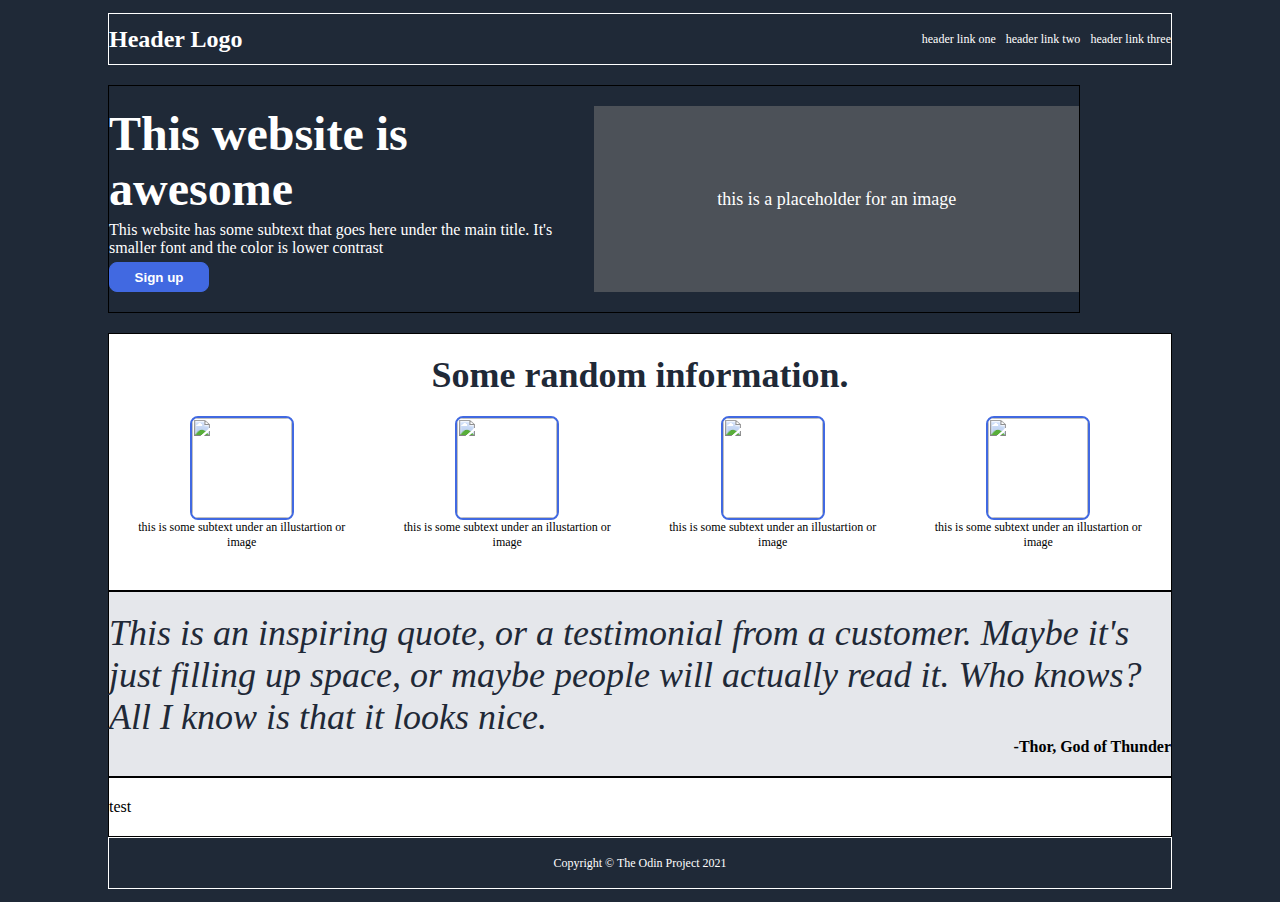
==== landing-page/index.html @ 37b2238a "basic landing page created" ====
<!DOCTYPE html>
<html lang="en">
<head>
    <meta charset="UTF-8">
    <meta http-equiv="X-UA-Compatible" content="IE=edge">
    <meta name="viewport" content="width=device-width, initial-scale=1.0">
    <link rel="stylesheet" href="style.css">
    <title>Document</title>
</head>
<body>
    <div class="header">
        <div class="logo">
            Header Logo
        </div>
        <ul class="header-links">
            <li>header link one</li>
            <li>header link two</li>
            <li>header link three</li>
        </ul>
    </div>
    <div class="one">
        <div class="modal">
            <div class="title">
                This website is awesome
            </div>
            <div>
                This website has some subtext that goes here
                under the main title. It's smaller font and the color
                is lower contrast
            </div>
            <button> Sign up</button>
        </div>

        <div class="image-placeholder">
            this is a placeholder for an image
        </div>
    </div>
    <div class="two">
        <div class="info-header">Some random information.</div>
        <div class="info-cards">
            <div class="card"> <img class="info-image" src=""> this is some subtext under an illustartion or image</div>
            <div class="card"> <img class="info-image" src=""> this is some subtext under an illustartion or image</div>
            <div class="card"> <img class="info-image" src=""> this is some subtext under an illustartion or image</div>
            <div class="card"> <img class="info-image" src=""> this is some subtext under an illustartion or image</div>
        </div>
    </div>
    <div class="three">
        <div class="quote">This is an inspiring quote, or a testimonial from a customer.
            Maybe it's just filling up space, or maybe people will actually read it.
            Who knows? All I know is that it looks nice.
        </div>
        <div class="quote-signature">-Thor, God of Thunder</div>
        
    </div>
    <div class="four">
        test
    </div>
    <div class="footer">
        Copyright &copy; The Odin Project 2021
    </div>
</body>
</html>
---- landing-page/style.css ----
body {
    display: flex;
    flex-direction: column;
    justify-content: stretch;
    background-color: #1f2937;
    padding: 5px 100px;
}

.header{ 
    display: flex;
    justify-content: space-between;
    align-items: center;
    color: white;
    flex: auto;
}

.one {
    width: fit-content;
    flex: auto;
    display: flex;
    color: white;
    gap: 10px;
    margin: 20px 0;
}

.modal {
    display: flex;
    flex-direction: column;
    justify-content: space-evenly;
    align-items: flex-start;
    gap: 5px;
}

.modal .title {
    font-size: 48px;
    font-weight: bolder;
}

.modal button {
    width: 100px;
    height: 30px;
    background-color: royalblue;
    border: 1px solid royalblue;
    color: white;
    font-weight: bold;
}

.image-placeholder {
    background-color: rgba(121,121,121,0.5);
    flex: 1 0 50%;
    align-self: stretch;
    display: flex;
    justify-content: center;
    align-items: center;
    font-size: 18px;
}

button {
    padding: 8px 16px;
    border-radius: 8px;
    display: flex;
    align-items: center;
    justify-content: center;
  }

.two {
    display: flex;
    flex-direction: column;
    background-color: white;
    justify-content: center;
    align-items: center;
}

.info-header {
    font-size: 36px;
    font-weight: bolder;
    color: #1f2937;
}

.info-cards {
    display: flex;
    justify-content: center;
    align-items: center;
    text-align: center;
    font-size: 12px;
}

.info-image {
    border: 2px solid royalblue;
    border-radius: 8px;
    height: 100px;
    width: 100px;
}

.card {
    display: flex;
    flex-direction: column;
    justify-content: center;
    align-items: center;
    margin: 20px;
}

.three {
    flex: auto;
    display: flex;
    flex-direction: column;
    background-color: #e5e7eb;
    justify-content: center;
    align-items: center;
}

.quote {
     font-size: 36px;
     font-weight: lighter;
     font-style: italic;
     color: #1f2937;
}

.quote-signature {
    margin-left: auto;
    font-weight: bolder;
}

.four {
    flex: auto;
    background-color: white;
}

.one, .two, .three, .four {
    border: black solid 1px;
    padding: 20px 0;
}

.logo {
    font-size: 24px;
    font-weight: bolder;
}

.header-links {
    display: flex;
    gap: 10px;
    font-size: 12px;
}

ul {
    list-style-type: none;
}

.footer {
    display: flex;
    align-items: center;
    justify-content: center;
    font-size: 12px;
    color: white;
    margin-top: auto;
}

.footer, .header {
    padding: 10px 0;
    height: 30px;
    border: 1px solid white;
}
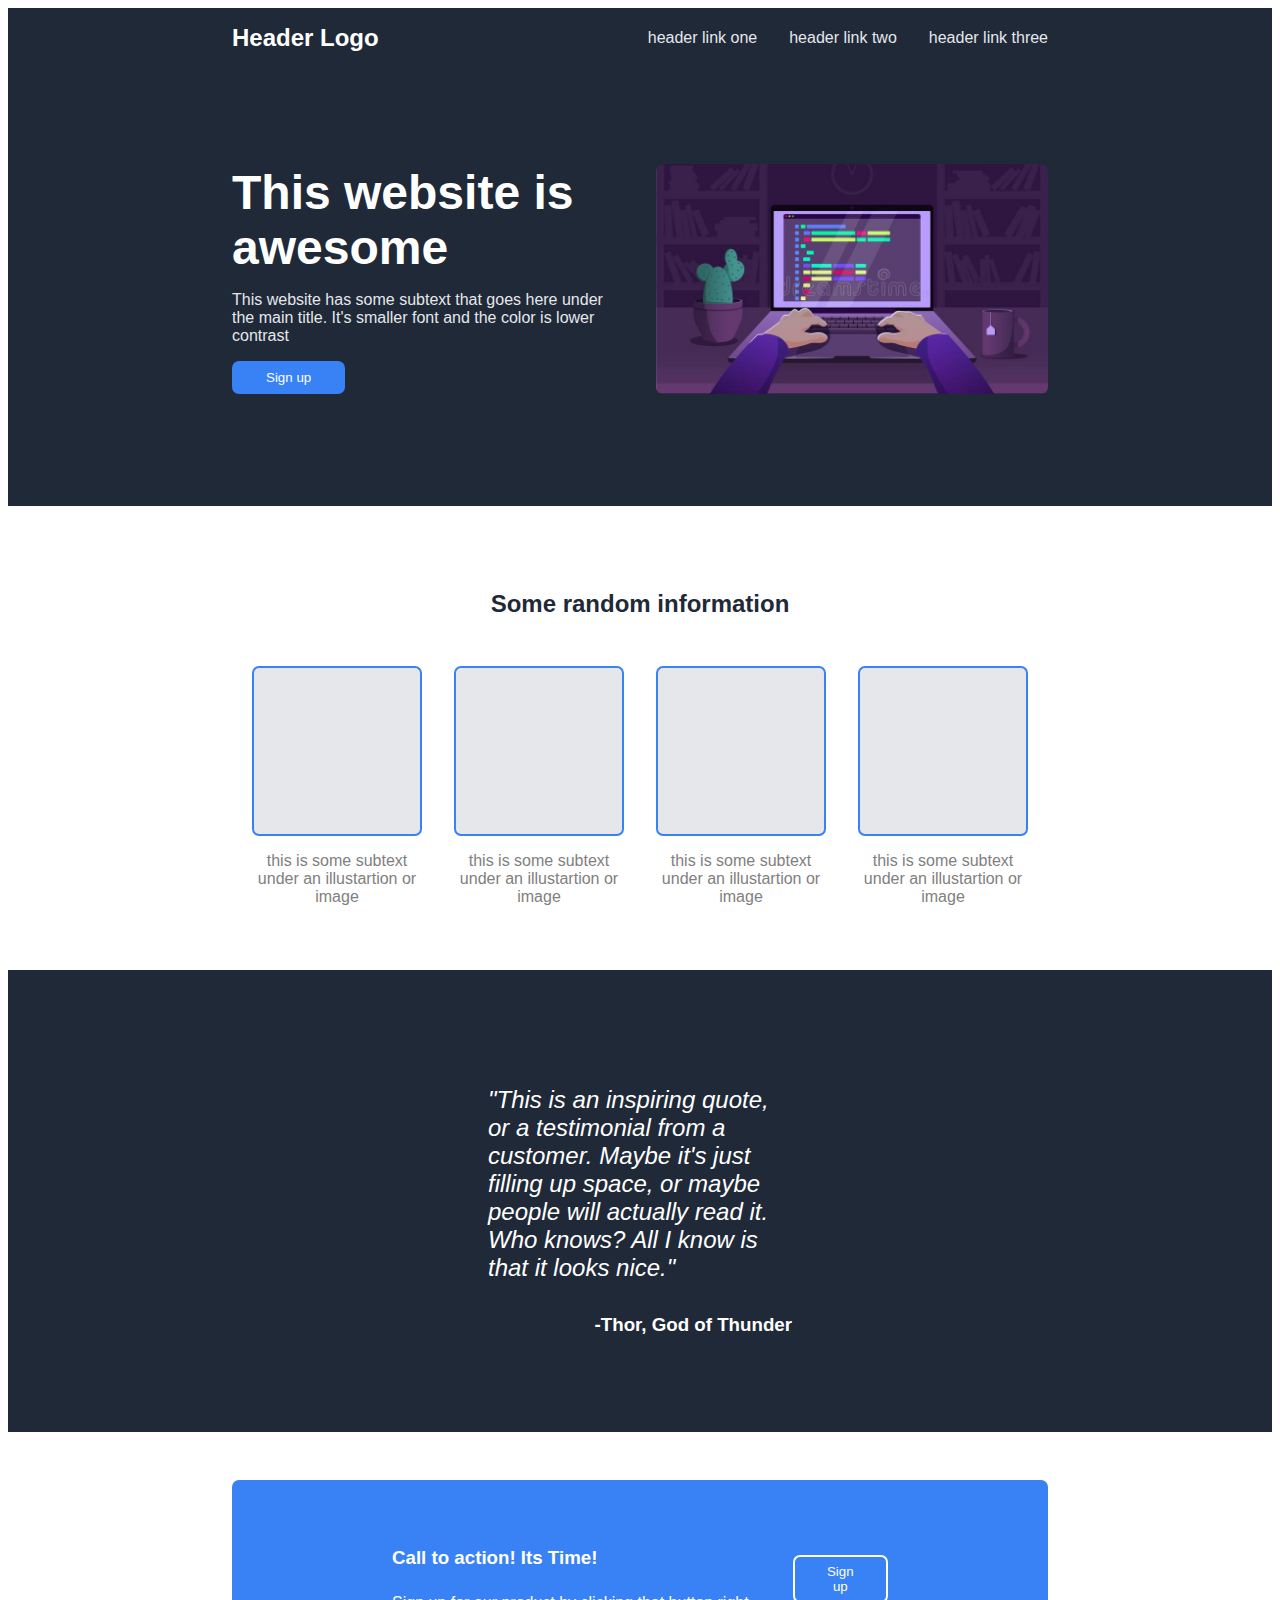
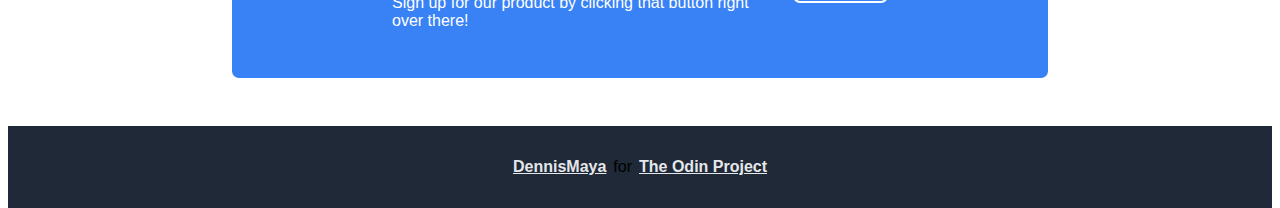
==== commit 3b8544cb: "reworked html and css" ====
--- a/landing-page/index.html
+++ b/landing-page/index.html
@@ -5,58 +5,96 @@
     <meta http-equiv="X-UA-Compatible" content="IE=edge">
     <meta name="viewport" content="width=device-width, initial-scale=1.0">
     <link rel="stylesheet" href="style.css">
-    <title>Document</title>
+    <title>Landing Page!</title>
 </head>
 <body>
-    <div class="header">
-        <div class="logo">
-            Header Logo
-        </div>
-        <ul class="header-links">
-            <li>header link one</li>
-            <li>header link two</li>
-            <li>header link three</li>
-        </ul>
+    <div class="wrapper">
+        <div id="first">
+            <nav>
+                <div id="navLogo">Header Logo</div>
+                <ul>
+                    <li>header link one</li>
+                    <li>header link two</li>
+                    <li>header link three</li>
+                </ul>
+            </nav>
+            <div id="hero">
+                <div id="heroLeft">
+                    <h1>This website is awesome</h1>
+                    <p>
+                        This website has some subtext that goes here
+                        under the main title. It's smaller font and the color
+                        is lower contrast
+                    </p>
+                    <button class="signUp"> Sign up</button>
+                </div>
+                <div id="heroRight">
+                    <img
+                        alt="Coding person"
+                        src="assets/coding.jpg"
+                    />
+                </div>
+            </div>
+        </div> 
     </div>
-    <div class="one">
-        <div class="modal">
-            <div class="title">
-                This website is awesome
+    <div class="wrapper">
+        <div class="sectionCenter" id="second">
+            <h2>Some random information</h2>
+            <div id="infoCards">
+                <ul class="randomInfo">
+                    <li><div class="card" id="card1"></div></li>
+                    <li>this is some subtext under an illustartion or image</li>
+                </ul>
+                <ul class="randomInfo">
+                    <li><div class="card" id="card2"></div></li>
+                    <li>this is some subtext under an illustartion or image</li>
+                </ul>
+                <ul class="randomInfo">
+                    <li><div class="card" id="card3"></div></li>
+                    <li>this is some subtext under an illustartion or image</li>
+                </ul>
+                <ul class="randomInfo">
+                    <li><div class="card" id="card4"></div></li>
+                    <li>this is some subtext under an illustartion or image</li>
+                </ul>
             </div>
-            <div>
-                This website has some subtext that goes here
-                under the main title. It's smaller font and the color
-                is lower contrast
-            </div>
-            <button> Sign up</button>
-        </div>
-
-        <div class="image-placeholder">
-            this is a placeholder for an image
         </div>
     </div>
-    <div class="two">
-        <div class="info-header">Some random information.</div>
-        <div class="info-cards">
-            <div class="card"> <img class="info-image" src=""> this is some subtext under an illustartion or image</div>
-            <div class="card"> <img class="info-image" src=""> this is some subtext under an illustartion or image</div>
-            <div class="card"> <img class="info-image" src=""> this is some subtext under an illustartion or image</div>
-            <div class="card"> <img class="info-image" src=""> this is some subtext under an illustartion or image</div>
+    <div class="wrapper" id="thirdWrapper">  
+        <div id="third">
+            <h2>
+                <em>
+                    "This is an inspiring quote, or a testimonial from a customer.
+                    Maybe it's just filling up space, or maybe people will actually read it.
+                    Who knows? All I know is that it looks nice."
+                </em>
+            </h2>
+            <h3>-Thor, God of Thunder</h3>      
+        </div> 
+    </div>
+    <div class="wrapper">
+        <div class="sectionCenter" id="fourth">
+            <div id="cta">
+                <div id="cta-left">
+                    <h3>Call to action! Its Time!</h3>
+                    <p>Sign up for our product by clicking that button right over there!</p>
+                </div>
+                <div>
+                    <a href="javascript:;">
+                        <button class="signUp cta">Sign up</button>
+                    </a>
+                </div>
+            </div>
         </div>
     </div>
-    <div class="three">
-        <div class="quote">This is an inspiring quote, or a testimonial from a customer.
-            Maybe it's just filling up space, or maybe people will actually read it.
-            Who knows? All I know is that it looks nice.
-        </div>
-        <div class="quote-signature">-Thor, God of Thunder</div>
-        
-    </div>
-    <div class="four">
-        test
-    </div>
-    <div class="footer">
-        Copyright &copy; The Odin Project 2021
-    </div>
+    <footer>
+        <a href="https://github.com/DennisMaya">
+            <strong>DennisMaya</strong>
+        </a>
+        for
+        <a href="https://www.odinproject.com">
+            <strong>The Odin Project</strong>
+        </a>
+    </footer>
 </body>
 </html>--- a/landing-page/style.css
+++ b/landing-page/style.css
@@ -1,162 +1,284 @@
+:root {
+    --main-bg-color: #1f2937;
+    --main-text-color: white;
+    --main-muted-color: #e5e7eb;
+    --secondary-text-color: grey;
+    --main-highlight: #3882f6;
+  }
+
+*,
+*::after,
+*::before {
+  box-sizing: border-box;
+}
+
+body, html {
+    height: 100%;
+}
+
 body {
-    display: flex;
-    flex-direction: column;
-    justify-content: stretch;
-    background-color: #1f2937;
-    padding: 5px 100px;
-}
-
-.header{ 
-    display: flex;
-    justify-content: space-between;
-    align-items: center;
-    color: white;
-    flex: auto;
-}
-
-.one {
-    width: fit-content;
-    flex: auto;
-    display: flex;
-    color: white;
-    gap: 10px;
-    margin: 20px 0;
-}
-
-.modal {
-    display: flex;
-    flex-direction: column;
-    justify-content: space-evenly;
-    align-items: flex-start;
-    gap: 5px;
-}
-
-.modal .title {
-    font-size: 48px;
-    font-weight: bolder;
-}
-
-.modal button {
-    width: 100px;
-    height: 30px;
-    background-color: royalblue;
-    border: 1px solid royalblue;
-    color: white;
-    font-weight: bold;
-}
-
-.image-placeholder {
-    background-color: rgba(121,121,121,0.5);
-    flex: 1 0 50%;
-    align-self: stretch;
-    display: flex;
-    justify-content: center;
-    align-items: center;
-    font-size: 18px;
-}
-
-button {
-    padding: 8px 16px;
-    border-radius: 8px;
-    display: flex;
-    align-items: center;
-    justify-content: center;
-  }
-
-.two {
-    display: flex;
-    flex-direction: column;
-    background-color: white;
-    justify-content: center;
-    align-items: center;
-}
-
-.info-header {
-    font-size: 36px;
-    font-weight: bolder;
-    color: #1f2937;
-}
-
-.info-cards {
-    display: flex;
-    justify-content: center;
-    align-items: center;
-    text-align: center;
-    font-size: 12px;
-}
-
-.info-image {
-    border: 2px solid royalblue;
-    border-radius: 8px;
-    height: 100px;
-    width: 100px;
-}
-
-.card {
-    display: flex;
-    flex-direction: column;
-    justify-content: center;
-    align-items: center;
-    margin: 20px;
-}
-
-.three {
-    flex: auto;
-    display: flex;
-    flex-direction: column;
-    background-color: #e5e7eb;
-    justify-content: center;
-    align-items: center;
-}
-
-.quote {
-     font-size: 36px;
-     font-weight: lighter;
-     font-style: italic;
-     color: #1f2937;
-}
-
-.quote-signature {
-    margin-left: auto;
-    font-weight: bolder;
-}
-
-.four {
-    flex: auto;
-    background-color: white;
-}
-
-.one, .two, .three, .four {
-    border: black solid 1px;
-    padding: 20px 0;
-}
-
-.logo {
-    font-size: 24px;
-    font-weight: bolder;
-}
-
-.header-links {
-    display: flex;
-    gap: 10px;
-    font-size: 12px;
+    font-family:-apple-system, BlinkMacSystemFont, 'Segoe UI', Roboto, Oxygen, Ubuntu, Cantarell, 'Open Sans', 'Helvetica Neue', sans-serif;
 }
 
 ul {
     list-style-type: none;
-}
-
-.footer {
-    display: flex;
-    align-items: center;
+    margin: 0;
+    padding: 0;
+}
+
+#first,
+.sectionCenter {
+  max-width: 1440px;
+}
+
+.wrapper,
+.sectionCenter {
+  display: flex;
+  justify-content: center;
+}
+
+.sectionCenter {
+  flex-direction: column;
+  align-items: center;
+  padding-top: 3rem;
+}
+
+.wrapper:first-of-type{
+    background-color: var(--main-bg-color);
+}
+
+#first {
+    display: flex;
+    flex-direction: column;
+    gap: 7rem;
+    padding: 1rem 14rem 7rem;
+}
+
+#navLogo {
+    font-size: 24px;
+    font-weight: 600;
+    user-select: none;
+    color: var(--main-text-color);
+    justify-self: left;
+}
+
+nav {
+    display: flex;
+    align-items: center;
+    justify-content: space-between;
+    gap: 1rem;
+}
+
+nav ul {
+    display: flex;
+    gap: 2rem;
+}
+
+nav ul li {
+    user-select: none;
+    color: var(--main-muted-color)
+}
+
+nav ul li:hover {
+    cursor: pointer;
+    color: var(--main-text-color);
+}
+
+#hero {
+    display: flex;
+    align-items: center;
+    justify-content: space-between;
+    gap: 2rem;
+}
+
+#heroLeft p, #heroRight p {
+    color: var(--main-muted-color);
+}
+
+#heroLeft,
+#heroRight {
+    flex: 1 1 0;
+}
+
+#heroLeft h1{
+    color: var(--main-text-color);
+    font-size: 48px;
+    font-weight: 900;
+    margin: 0;
+}
+
+#heroRight {
+    display: flex;
+}
+
+#heroRight img {
+    flex: 1;
+    object-fit: cover;
+    max-height: calc(214px + 1rem);
+    border-radius: 7px;
+}
+
+.signUp {
+    padding-inline: 2rem;
+    padding-block: 7px;
+    outline: none;
+    border-radius: 7px;
+    font-weight: 500;
+    color: var(--main-text-color);
+    background-color: var(--main-highlight);
+    border: 2px solid var(--main-highlight);
+}
+
+.signUp:hover {
+    cursor: pointer;
+    background-color: var(--main-text-color);
+    color: var(--main-highlight);
+    border: 2px solid var(--main-text-color);
+}
+
+#second {
+    padding: 4rem 0;
+}
+
+#second h2 {
+    color: var(--main-bg-color);
+    margin-bottom: 3rem;
+}
+
+#infoCards {
+    display: flex;
+    gap: 2rem;
+}
+
+.randomInfo li {
+    color: var(--secondary-text-color);
+}
+
+.card {
+    width: 170px;
+    height: 170px;
+    border-radius: 7px;
+    border: 2px solid var(--main-highlight)
+}
+
+.randomInfo {
+    gap: 16px;
+    display: flex;
+    flex-direction: column;
+    align-items: center;
+    max-width: 170px;
+    text-align: center;
+}
+
+#card1 {
+    background-color: var(--main-muted-color);
+}
+
+#card2 {
+    background-color: var(--main-muted-color);
+}
+
+#card3 {
+    background-color: var(--main-muted-color);
+}
+
+#card4 {
+    background-color: var(--main-muted-color);
+}
+
+#thirdWrapper {
+    background-color: var(--main-bg-color);
+}
+
+#third {
+    padding: 6rem 30rem;
+    gap: 2rem;
+    display: flex;
+    flex-direction: column;
+  
+    color: var(--main-text-color);
+}
+
+#third h2 {
+    margin-bottom: 0;
+    font-weight: 500; 
+    font-style: italic;
+}
+
+#third h3 {
+    margin: 0;
+    align-self: flex-end;
+    font-weight: 900;
+}
+
+#fourth {
+    padding-inline: 14rem;
+  }
+  
+  #cta {
+    display: flex;
+    justify-content: space-around;
+    align-items: center;
+    width: 100%;
+    flex: 1;
+    gap: 2rem;
+  
+    padding: 3rem 10rem 3rem 10rem;
+    margin-bottom: 3rem;
+  
+    background-color: var(--main-highlight);
+    border-radius: 7px;
+  
+    color: var(--main-text-color);
+  }
+
+  #cta h4 {
+    margin: 0;
+  }
+  
+  #cta p {
+    margin: 0;
+  }
+  
+  #cta-left {
+    display: flex;
+    flex-direction: column;
     justify-content: center;
-    font-size: 12px;
-    color: white;
-    margin-top: auto;
-}
-
-.footer, .header {
-    padding: 10px 0;
-    height: 30px;
-    border: 1px solid white;
-}+    gap: 7px;
+  }
+  
+  .signUp.cta {
+    padding-inline: 2rem;
+    padding-block: 7px;
+    outline: none;
+    border-radius: 7px;
+    font-weight: 500;
+    background-color: var(--main-highlight);
+    color: var(--main-text-color);
+    border: 2px solid var(--main-text-color);
+  }
+  
+  .signUp.cta:hover {
+    cursor: pointer;
+    background-color: var(--main-text-color);
+    color: var(--main-highlight);
+  }
+  
+  footer {
+    gap: 7px;
+    display: flex;
+    justify-content: center;
+    align-items: center;
+    padding-inline: 14rem;
+    padding-block: 2rem;
+    background-color: var(--main-bg-color);
+    color: var(--c-txt-muted);
+  }
+  
+  footer a {
+    color: var(--main-muted-color);
+  }
+  
+  footer a:hover strong {
+    color: var(--main-text-color);
+  }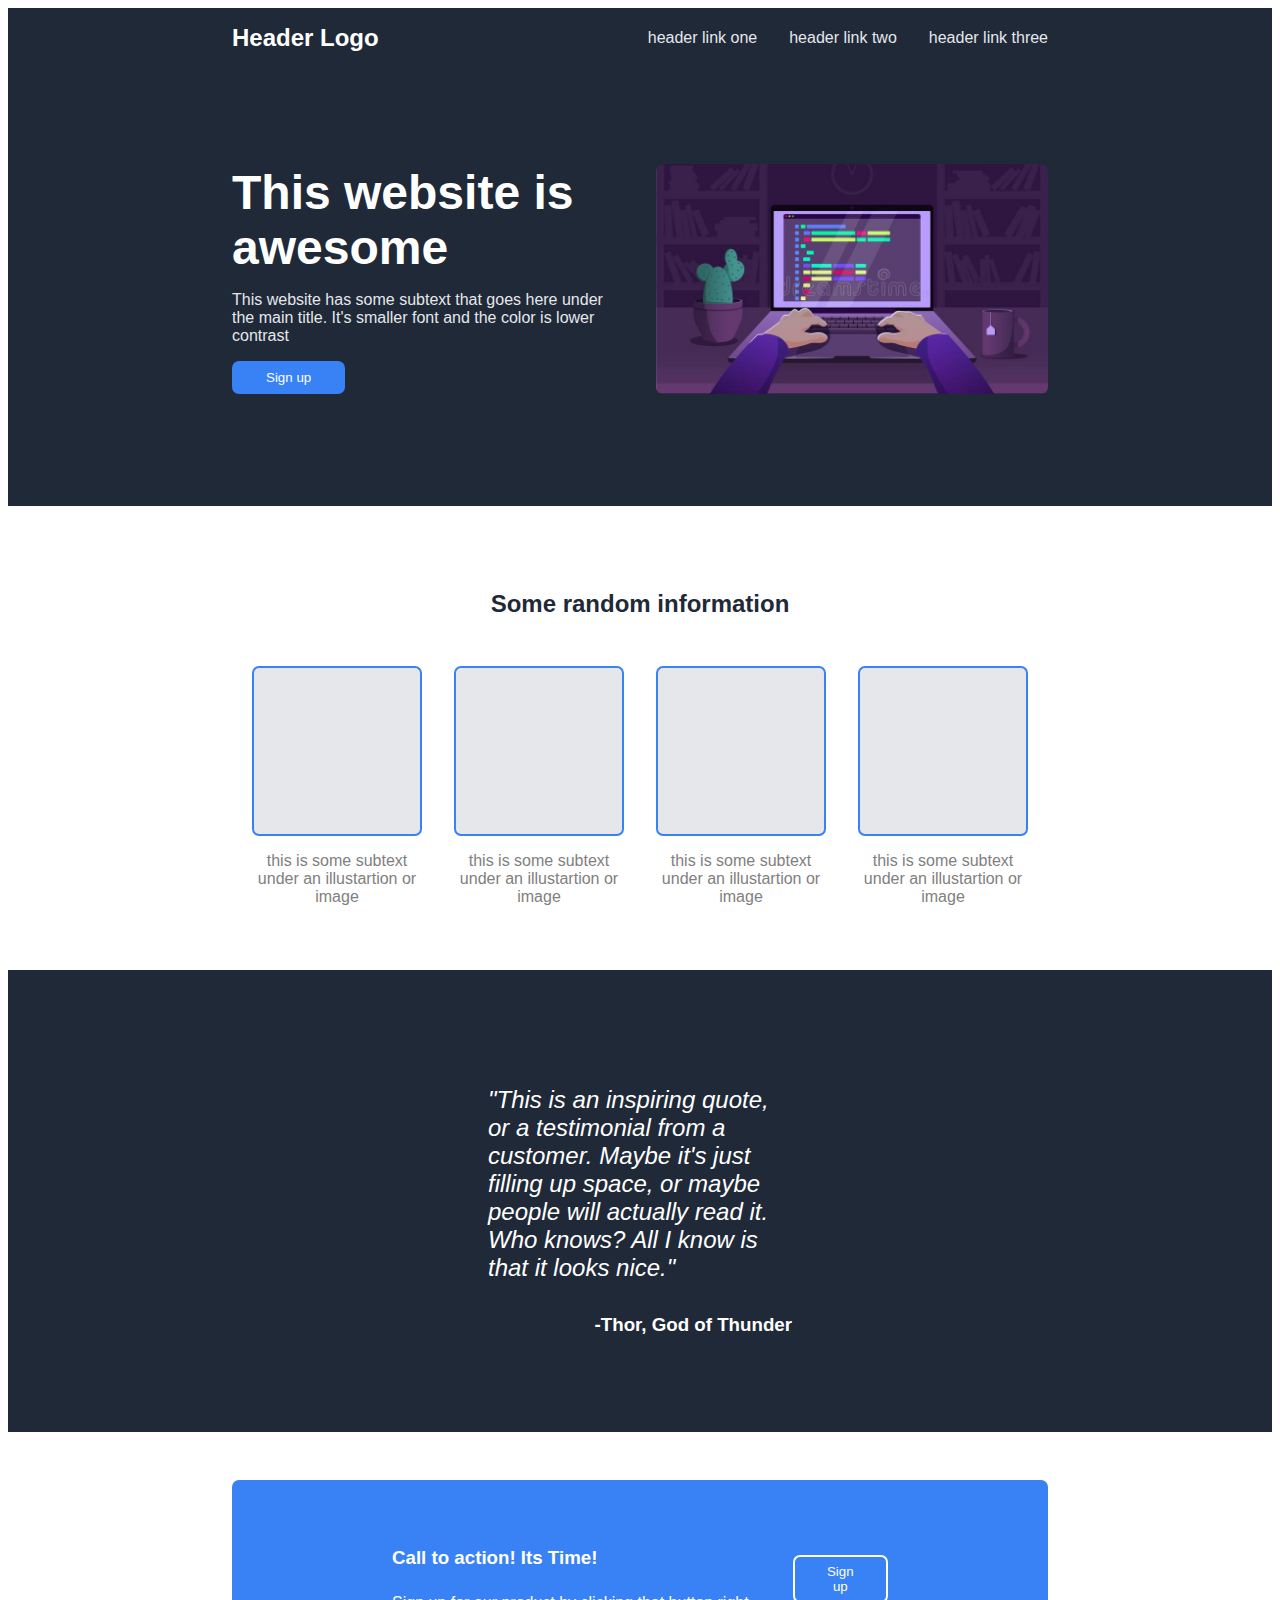
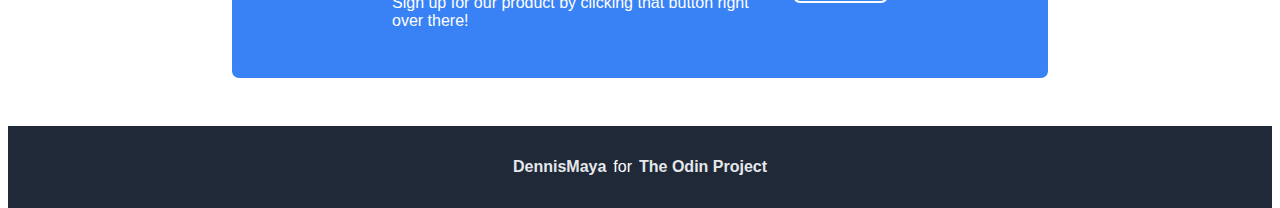
==== commit e81fccda: "fixed anchor link" ====
--- a/landing-page/index.html
+++ b/landing-page/index.html
@@ -92,7 +92,7 @@
             <strong>DennisMaya</strong>
         </a>
         for
-        <a href="https://www.odinproject.com">
+        <a href="https://www.theodinproject.com">
             <strong>The Odin Project</strong>
         </a>
     </footer>
--- a/landing-page/style.css
+++ b/landing-page/style.css
@@ -26,6 +26,11 @@
     padding: 0;
 }
 
+a {
+    text-decoration: none;
+    color: var(--c-txt-white);
+  }
+
 #first,
 .sectionCenter {
   max-width: 1440px;
@@ -272,7 +277,7 @@
     padding-inline: 14rem;
     padding-block: 2rem;
     background-color: var(--main-bg-color);
-    color: var(--c-txt-muted);
+    color: var(--main-text-color);
   }
   
   footer a {
